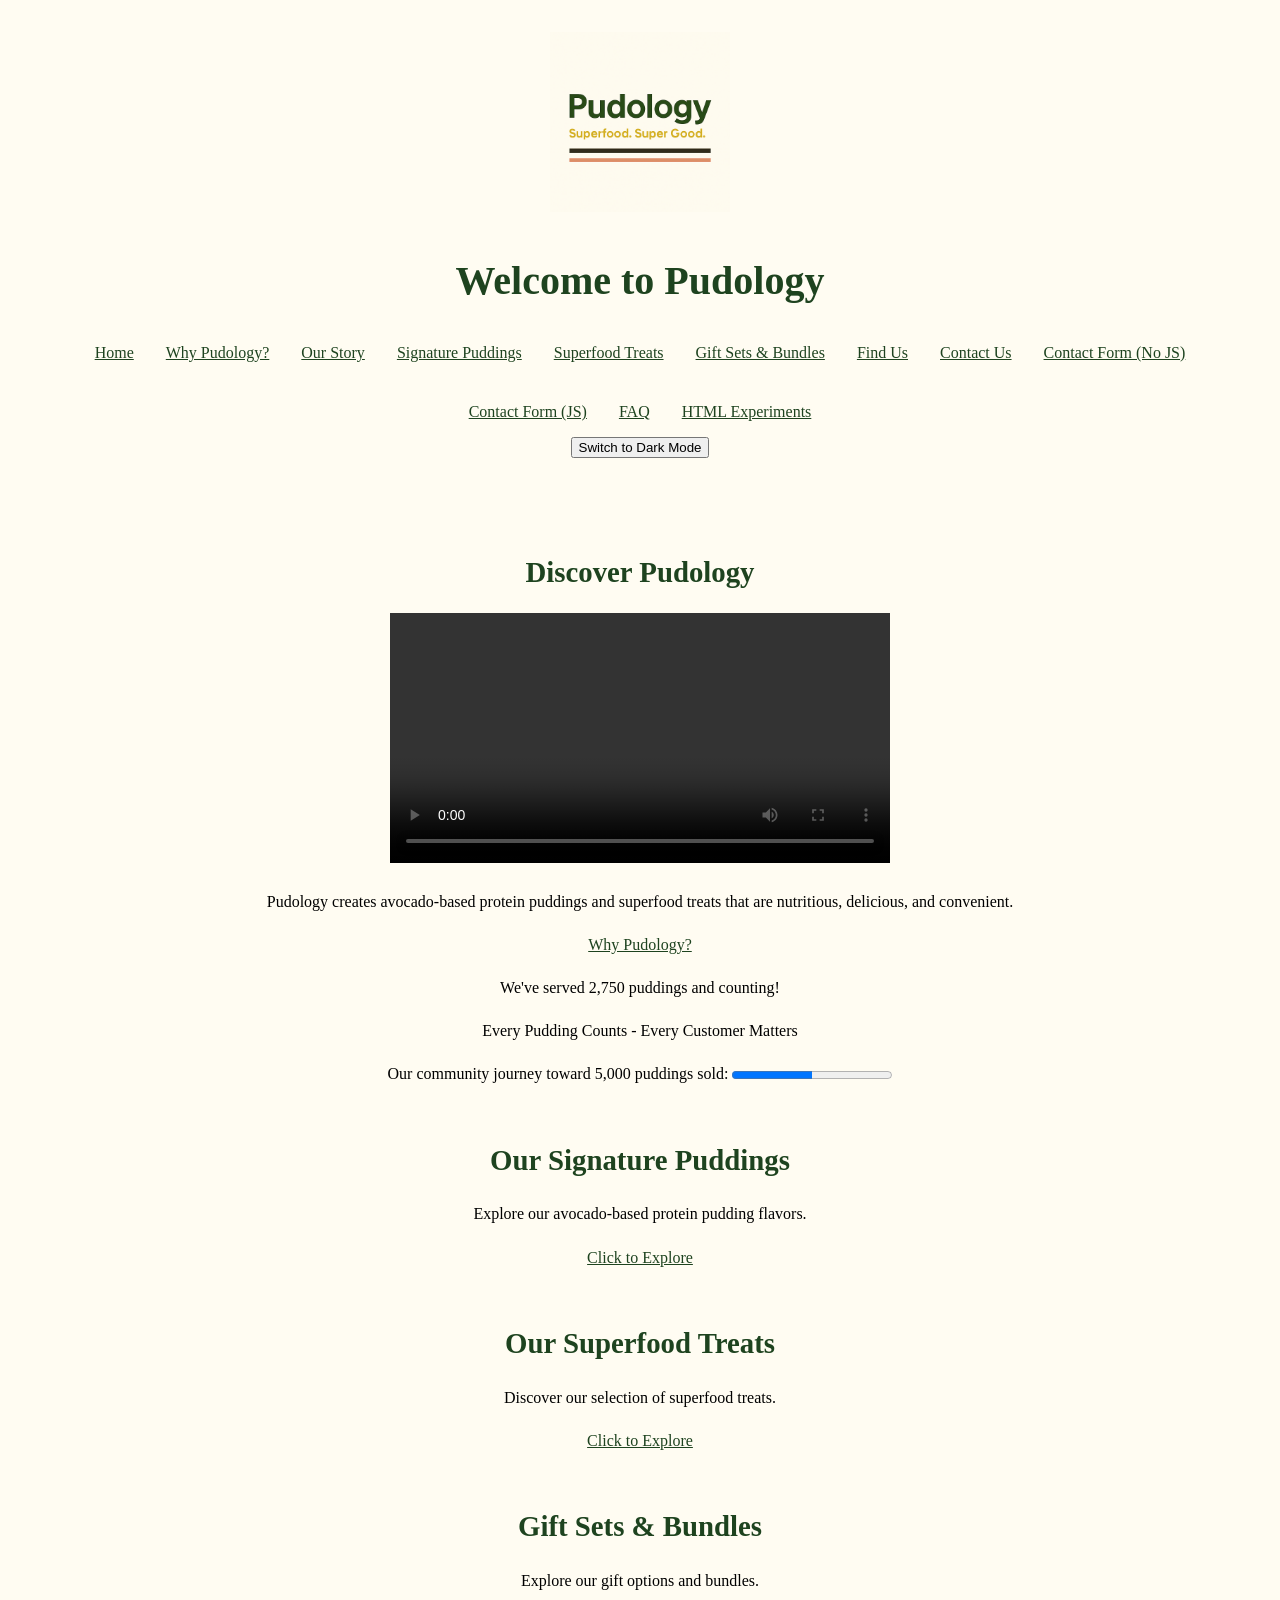
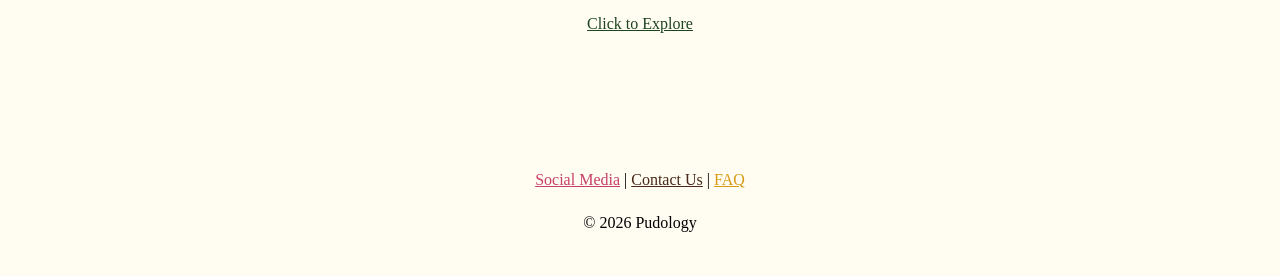
==== index.html @ d3b17abe "Add files via upload Copy HW4 website for HW5" ====
<!DOCTYPE html>
<html lang="en">

<head>
    <meta charset="UTF-8">
    <meta name="viewport" content="width=device-width, initial-scale=1.0">
    <title>Home | Pudology</title>
    <link rel="me" href="https://www.instagram.com/enjoypudology/">
    <link rel="stylesheet" href="style.css">
</head>

<body>
    <header>
        <img src="Media/logo%20with%20slogan.png" alt="Pudology logo" width="180">
        <h1>Welcome to Pudology</h1>
        <nav aria-label="Main navigation">
            <a href="index.html">Home</a> 
            <a href="why-pudology.html">Why Pudology?</a> 
            <a href="about.html">Our Story</a> 
            <a href="puddings.html">Signature Puddings</a> 
            <a href="treats.html">Superfood Treats</a> 
            <a href="bundles.html">Gift Sets & Bundles</a> 
            <a href="locations.html">Find Us</a> 
            <a href="contact.html">Contact Us</a> 
            <a href="form-no-js.html">Contact Form (No JS)</a>
            <a href="form-with-js.html">Contact Form (JS)</a>
            <a href="faq.html">FAQ</a> 
            <a href="experiments.html">HTML Experiments</a>
        </nav>
        
<button id="theme-toggle" type="button" hidden>
    Switch to Dark Mode
</button>

    </header>

    <main>
        <!--<dialog open>
            <h2>New Seasonal Pudding! 🍂</h2>

            <p>
                Something delicious is in season!
                Discover our latest seasonal Pudology flavors.
            </p>

            <p>
                <a href="puddings.html">Explore Our Puddings</a>
            </p>
        </dialog>
        -->
        <section>
            <h2>Discover Pudology</h2>
            <video controls width="500">
                <source src="Media/Pudology-CSE20%134B.mp4" type="video/mp4">
                Your browser does not support HTML video.
            </video>
            <p>
                Pudology creates avocado-based protein puddings
                and superfood treats that are nutritious,
                delicious, and convenient.
            </p>
            <p>
                <a href="why-pudology.html">Why Pudology?</a>
            </p>
            <p> We've served 2,750 puddings and counting! </p>

            <p>Every Pudding Counts - Every Customer Matters</p>

            <label for="community-progress">
                Our community journey toward 5,000 puddings sold:
            </label>

            <progress id="community-progress" value="2500" max="5000">

            </progress>


            <!--
Future Pudology Community Milestones:
1. Connect total sales to completed orders.
2. Update the community counter automatically.
3. Celebrate purchases with an animation.
4. Add recognition badges and participation levels.
5. Unlock community rewards at milestones.
-->
        </section>

        <section>
            <h2>Our Signature Puddings</h2>
            <p>Explore our avocado-based protein pudding flavors.</p>
            <a href="puddings.html">Click to Explore</a>
        </section>

        <section>
            <h2>Our Superfood Treats</h2>
            <p>Discover our selection of superfood treats.</p>
            <a href="treats.html">Click to Explore</a>
        </section>

        <section>
            <h2>Gift Sets &amp; Bundles</h2>
            <p>Explore our gift options and bundles.</p>
            <a href="bundles.html">Click to Explore</a>
        </section>

    </main>



    <footer>
        <p>
            <a href="https://www.instagram.com/enjoypudology/">Social Media</a> |
            <a href="contact.html">Contact Us</a> |
            <a href="faq.html">FAQ</a>
        </p>
        <p>&copy; 2026 Pudology</p>
    </footer>

    <script src="theme.js"></script>

</body>

</html>
---- style.css ----
/* Syrine Mekni - Pudology website - HW3 Part 2 */
/* set variables */
:root {
    --avocado-green: #1E431F;
    --cream: #FFFCF2;
    --turmeric-gold: #D99A16;
    --beet-pink: #C83F68;
    --spirulina-blue: #0047A1;
    --light-avocado-green: #7F963D;
    --cacao-brown: #482919;
    
    /* Light theme */
    --terracotta: #B65F46;
    --page-bg: var(--cream);
    --page-text: black;
    --heading-color: var(--avocado-green);
    --link-color: var(--avocado-green);
    --input-bg: white;
    --input-text: black;
    --input-border: var(--avocado-green);

}


body {
    background-color: var(--page-bg);
    color: var(--page-text);
    font-family: Georgia, serif;
    font-size: 1rem;
    line-height: 1.7;
    margin: 0;
    padding: 0;
}


/*center all the content page */
header, main, footer {
    text-align: center;
}
nav {
    display: flex;
    flex-wrap: wrap;
    justify-content: center;
    gap: 1rem;
}

/* Make all headers green */
h1, h2, h3 {
    color: var(--heading-color);
}
/* set headers size */
h1 {
    font-size: 2.5rem;
    margin-bottom: 1rem;
}

h2 {
    font-size: 1.8rem;
    margin-bottom: 1rem;
}

h3 {
    font-size: 1.3rem;
}

p {
    margin-bottom: 1rem;
}


header {
    padding: 32px;
}

main {
    padding: 32px;
}

section {
    margin-bottom: 3rem;
}

footer {
    padding: 32px;
}
nav a {
    padding: 0.5em;
}
/* use root variable in Footer */ 
/* Social Media link */
footer a[href*="instagram"] {
    color: var(--beet-pink);
}

/* Contact Us link */
footer a[href*="contact"] {
    color: var(--cacao-brown);
}

/* FAQ link */
footer a[href*="faq"] {
    color: var(--turmeric-gold);
}

/* Switch to vertical layout on mobile */
@media (max-width: 640px) {
    nav {
        flex-direction: column;
        gap: 0.5rem;
        align-items: center;
    }
}
/* Make video fit in 357px */
video {
    max-width: 100%;
    height: auto;
}

/* Descendant combinator: pad all navigation links */
nav a {
    padding: 0.5em;
}

/* Child combinator: pad every paragraph insde the footer*/
footer > p {
    margin-bottom: 0.5rem;
}


a:hover {
    color: var(--link-color);
}

a:focus-visible {
    outline: 3px solid var(--heading-color);
}


pudology-holiday {
            display: block;
            color: #1E431F;
            border: 3px solid #C62828;
            padding: 15px;
        }

/* HW4 Part 1 - Contact Form */

form {
    max-width: 500px;
    margin: 2rem auto;
    text-align: left;
}

.form-group {
    display: flex;
    flex-direction: column;
    margin-bottom: 1rem;
}

.form-group label {
    margin-bottom: 0.5rem;
}

.form-group input,
.form-group textarea {
    width: 100%;
    box-sizing: border-box;
    padding: 0.75rem;
    border: 1px solid var(--input-border);
    background-color: var(--input-bg);
    color: var(--input-text);
}

.form-group input:focus-visible,
.form-group textarea:focus-visible,
form button:focus-visible {
    outline: 3px solid var(--turmeric-gold);
    outline-offset: 2px;
}

form button {
    background-color: var(--avocado-green);
    color: white;
    padding: 0.75rem 1.5rem;
    border: none;
    border-radius: 5px;
    cursor: pointer;
}

form button:hover {
    background-color: var(--cacao-brown);
}

/* HW4 Part 2 - Required Field Stars */

.star-beet {
    color: var(--beet-pink);
    font-weight: bold;
}

.star-turmeric {
    color:var(--turmeric-gold);
    font-weight: bold;
}

.star-avocado {
    color: var(--avocado-green);
    font-weight: bold;
}

.name-limit {
    color: var(--beet-pink);
}

.comments-limit {
    color: var(--avocado-green);
}

.form-intro {
    color: var(--turmeric-gold);
    text-align: center;
}

.form-intro span {
    display: block;
}


/* HW4 Part 2 - Form Validation */

.form-group input:user-invalid,
.form-group textarea:user-invalid {
    border-color: var(--terracotta);
}

.form-group input:user-valid,
.form-group textarea:user-valid {
    border-color: var(--avocado-green);
}

/* Part 4 - setting Dark Theme */
[data-theme="dark"] {
    --page-bg: var(--cacao-brown);
    --page-text: var(--cream);
    --heading-color: var(--turmeric-gold);
    --link-color: var(--turmeric-gold);
    --input-bg: #382116;
    --input-text: var(--cream);
    --input-border: var(--turmeric-gold);
    --terracotta: #FF9A80;
}

[data-theme="dark"] .comments-limit,
[data-theme="dark"] .star-avocado {
    color: #A8D68D;
}


body a {
    color: var(--link-color);
}

/* Smooth transition between light and dark themes */
::view-transition-old(root),
::view-transition-new(root) {
    animation-duration: 3s;
    animation-timing-function: ease-in-out;
}

/* Respect users who prefer reduced motion */
@media (prefers-reduced-motion: reduce) {
    ::view-transition-old(root),
    ::view-transition-new(root) {
        animation-duration: 0.01ms;
    }
}


#character-counter.warning {
    color: var(--terracotta);
    font-weight: bold;
}

[data-theme="dark"] footer a[href*="contact"] {
    color: var(--cream);
}
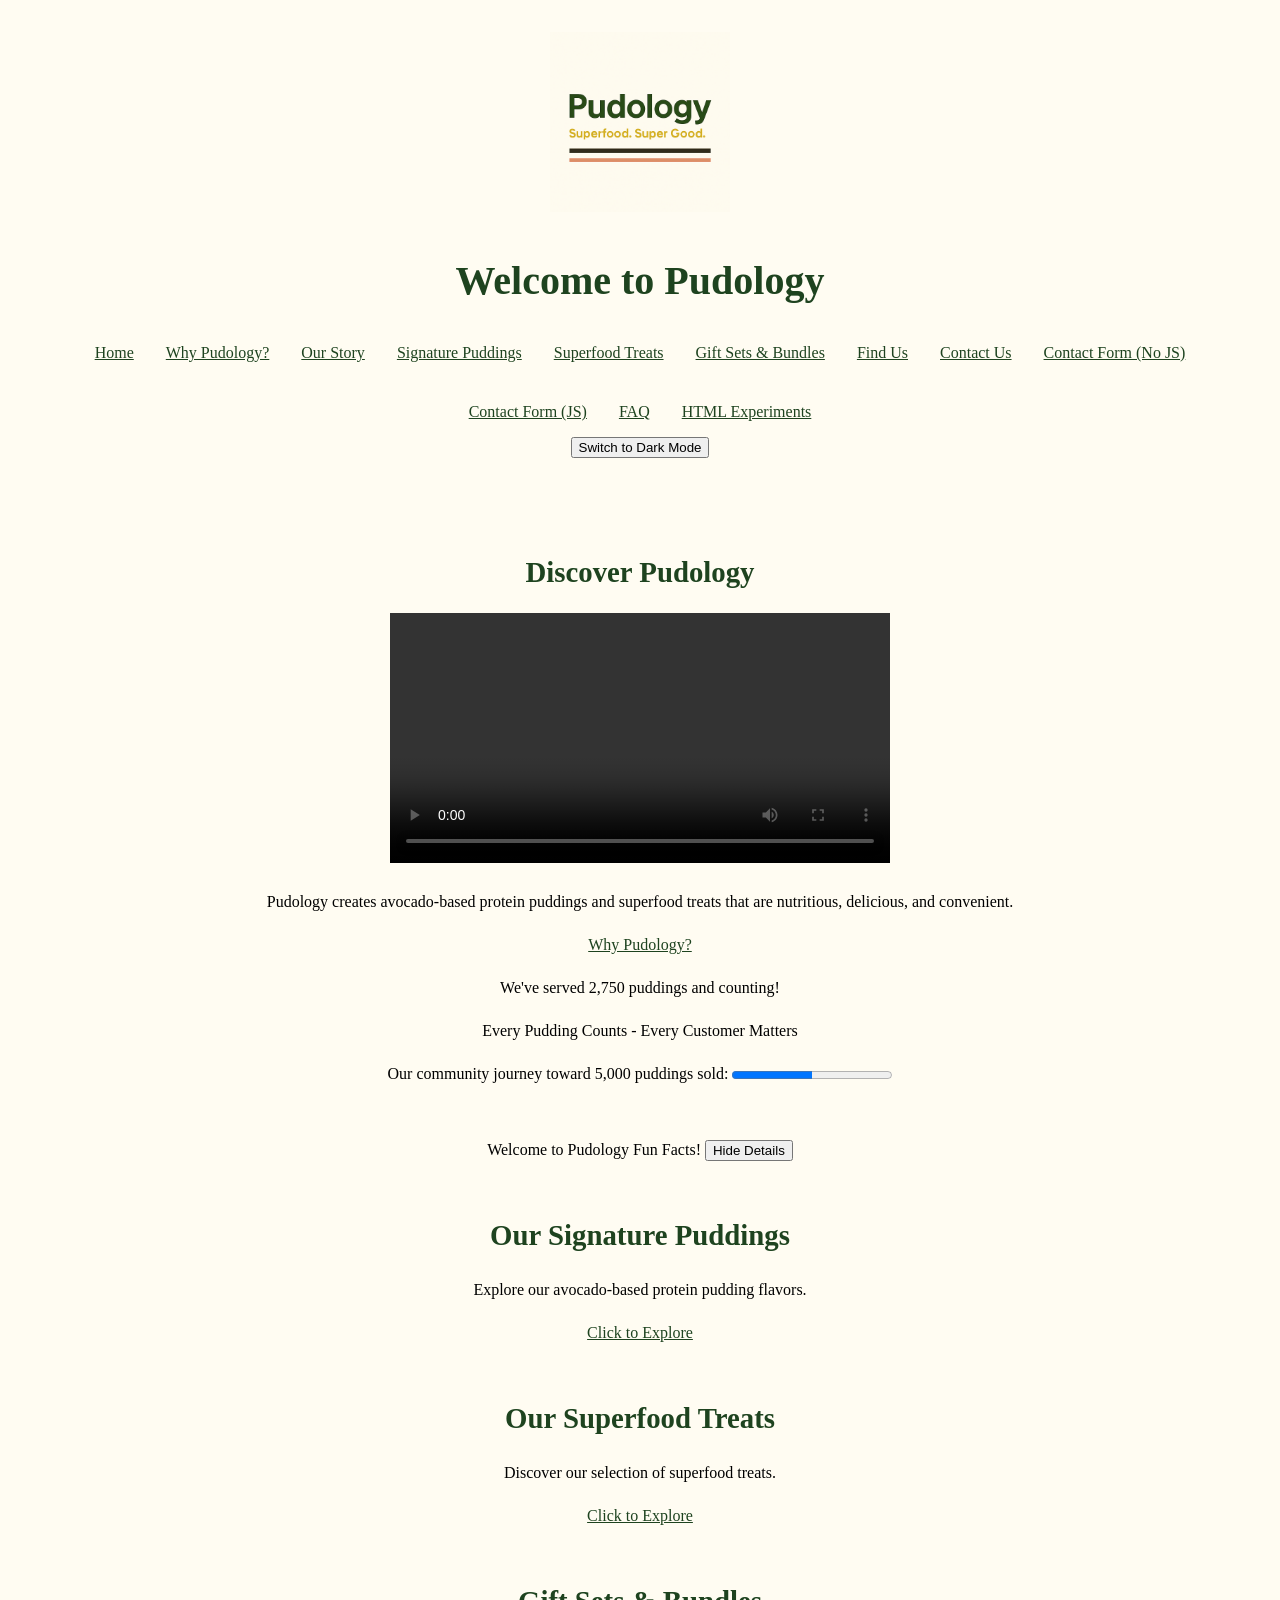
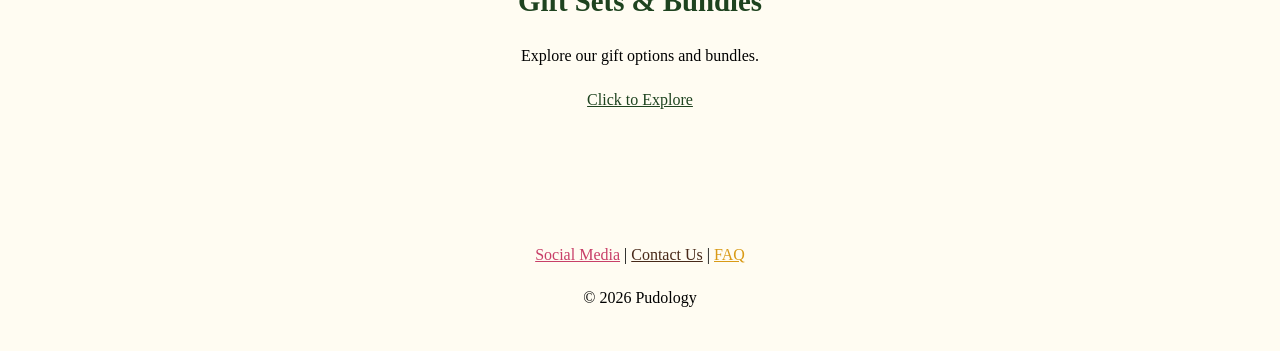
==== commit 3f132a15: "Update index.html" ====
--- a/index.html
+++ b/index.html
@@ -85,6 +85,18 @@
 -->
         </section>
 
+        
+<section aria-label="Pudology Fun Facts">
+    <fact-panel></fact-panel>
+    <button type="button" id="facts-toggle">
+        Hide Details
+    </button>
+    <noscript>
+        Enable JavaScript to view Fun Facts.
+    </noscript>
+</section>
+
+
         <section>
             <h2>Our Signature Puddings</h2>
             <p>Explore our avocado-based protein pudding flavors.</p>
@@ -117,7 +129,7 @@
     </footer>
 
     <script src="theme.js"></script>
-
+    <script src="fact-panel.js"></script>
 </body>
 
 </html>
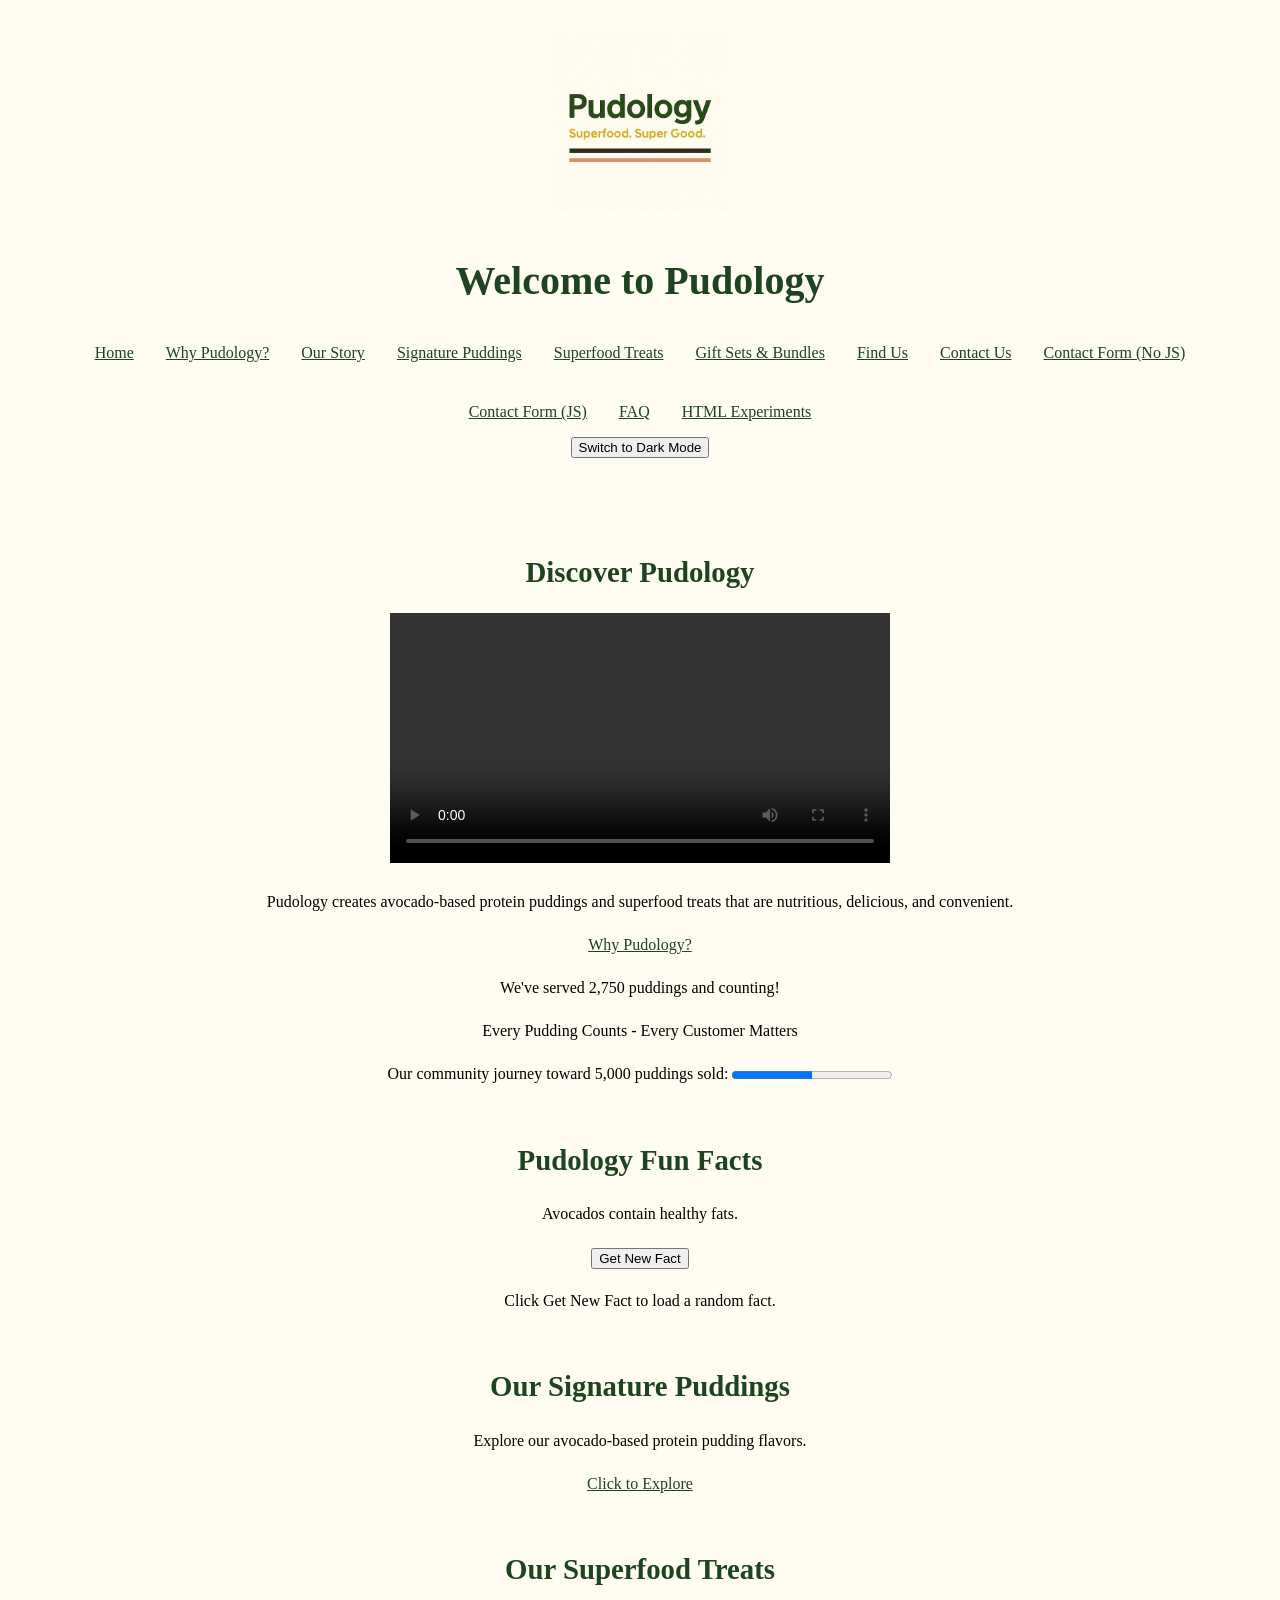
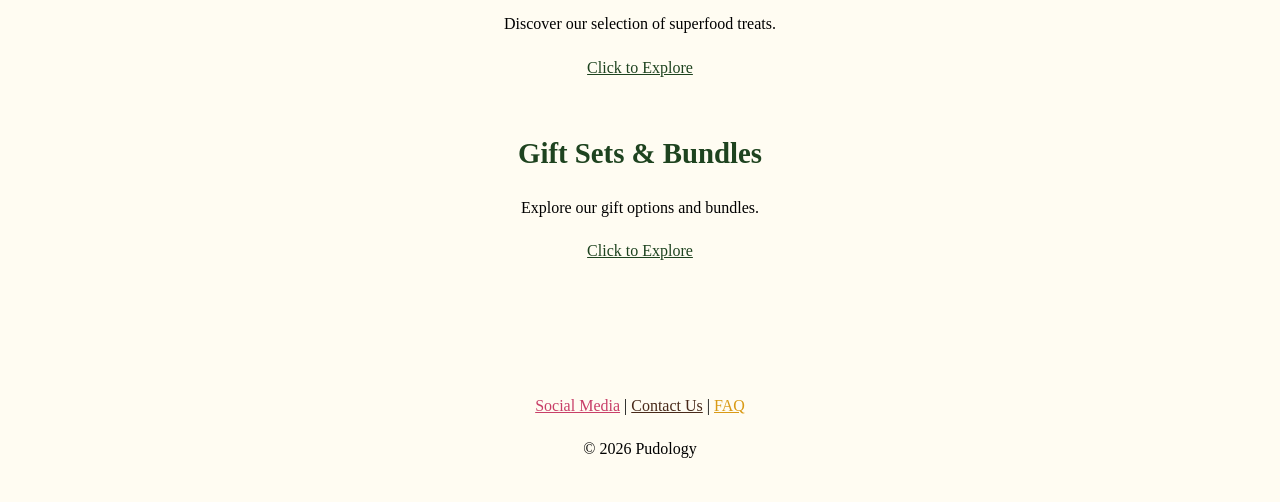
==== commit f95d5d90: "Update index.html" ====
--- a/index.html
+++ b/index.html
@@ -86,11 +86,14 @@
         </section>
 
         
+
 <section aria-label="Pudology Fun Facts">
     <fact-panel></fact-panel>
-    <button type="button" id="facts-toggle">
+
+    <button type="button" id="facts-toggle" hidden>
         Hide Details
     </button>
+
     <noscript>
         Enable JavaScript to view Fun Facts.
     </noscript>
--- a/style.css
+++ b/style.css
@@ -287,4 +287,14 @@
 }
 
 
-
+/* HW5 Part 3 - Fun Facts component */
+fact-panel {
+    --panel-bg: var(--page-bg, white);
+    --panel-text: var(--page-text, black);
+
+    background-color: var(--panel-bg, white);
+    color: var(--panel-text, black);
+}
+
+
+
